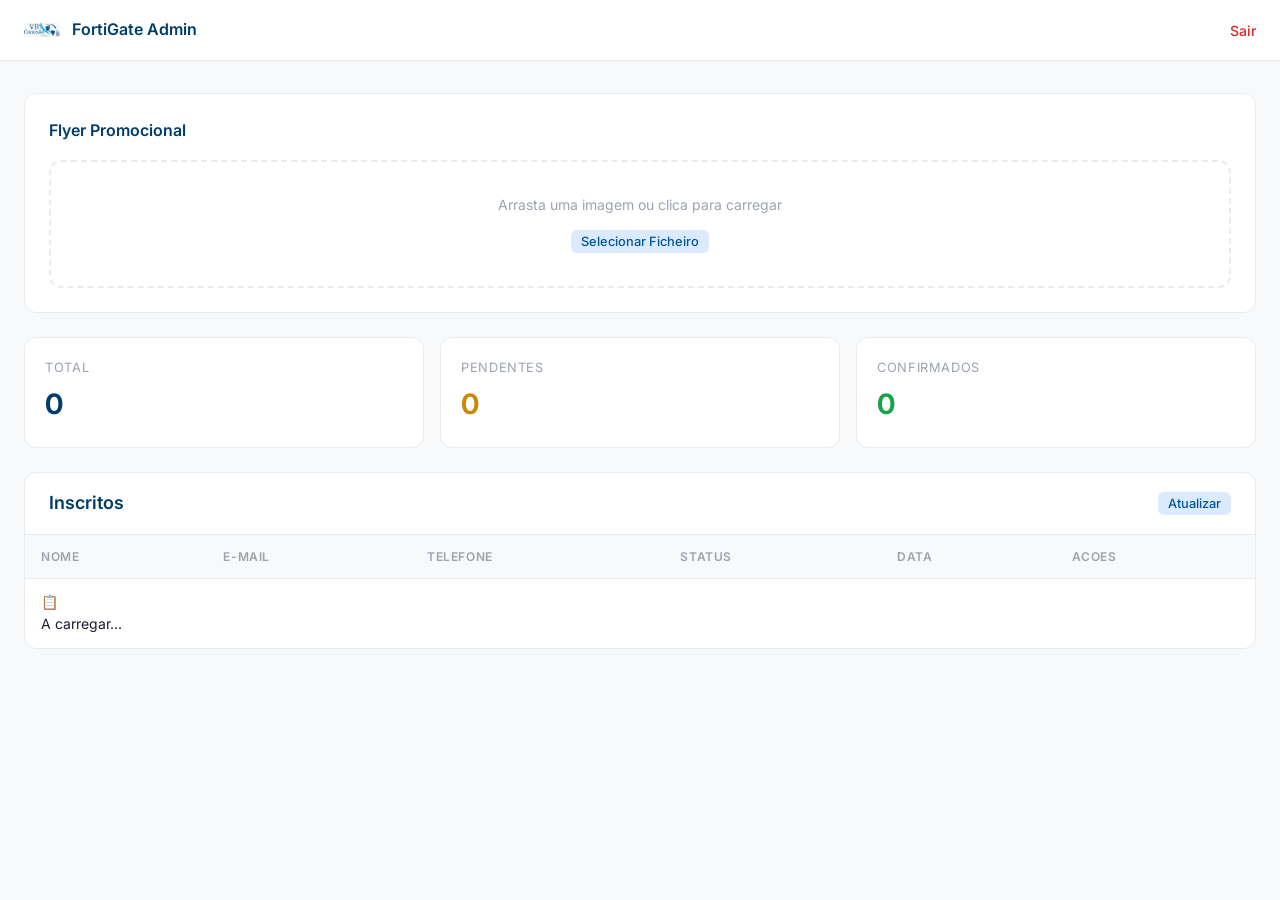
==== admin/index.html @ 6fc7e9ee "meu primeiro commut" ====
<!DOCTYPE html>
<html lang="pt">
<head>
  <meta charset="UTF-8" />
  <meta name="viewport" content="width=device-width, initial-scale=1.0" />
  <title>Admin - FortiGate Experience</title>
  <link rel="icon" type="image/svg+xml" href="/public/favicon.svg" />
  <link rel="preconnect" href="https://fonts.googleapis.com" />
  <link rel="preconnect" href="https://fonts.gstatic.com" crossorigin />
  <link href="https://fonts.googleapis.com/css2?family=Inter:wght@400;500;600;700;800&display=swap" rel="stylesheet" />
  <link rel="stylesheet" href="../style.css" />
  <link rel="stylesheet" href="../admin-style.css" />
</head>
<body>
  <div class="admin-layout">
    <!-- Top Bar -->
    <header class="admin-topbar">
      <a href="../index.html" class="admin-topbar-brand">
        <img src="../public/logotipo/vbc.logo.jpeg" alt="VB Conexao" class="admin-topbar-logo" />
        <span class="admin-topbar-title">FortiGate Admin</span>
      </a>
      <div class="admin-topbar-user">
        <span class="admin-topbar-email" id="user-email"></span>
        <button class="btn-logout" id="btn-logout">Sair</button>
      </div>
    </header>

    <!-- Content -->
    <main class="admin-content">
      <!-- Flyer Manager -->
      <div class="flyer-manager">
        <div class="flyer-manager-title">Flyer Promocional</div>
        <div id="flyer-area">
          <div class="flyer-upload-area" id="flyer-upload">
            <div class="flyer-upload-text">Arrasta uma imagem ou clica para carregar</div>
            <input type="file" id="flyer-input" accept="image/*" style="display:none" />
            <button class="btn-action btn-edit" id="btn-flyer-select">Selecionar Ficheiro</button>
          </div>
          <div class="flyer-preview hidden" id="flyer-preview">
            <img id="flyer-img" src="" alt="Flyer" />
            <div style="margin-top:0.75rem;display:flex;gap:0.5rem;justify-content:center">
              <button class="btn-action btn-edit" id="btn-flyer-replace">Substituir</button>
              <button class="btn-action btn-delete" id="btn-flyer-remove">Remover</button>
            </div>
          </div>
        </div>
      </div>

      <!-- Stats -->
      <div class="stats-grid">
        <div class="stat-card">
          <div class="stat-label">Total</div>
          <div class="stat-value" id="stat-total">0</div>
        </div>
        <div class="stat-card">
          <div class="stat-label">Pendentes</div>
          <div class="stat-value pending" id="stat-pending">0</div>
        </div>
        <div class="stat-card">
          <div class="stat-label">Confirmados</div>
          <div class="stat-value confirmed" id="stat-confirmed">0</div>
        </div>
      </div>

      <!-- Subscribers Table -->
      <div class="table-container">
        <div class="table-header">
          <div class="table-title">Inscritos</div>
          <button class="btn-action btn-edit" id="btn-refresh">Atualizar</button>
        </div>
        <div class="table-scroll">
          <table>
            <thead>
              <tr>
                <th>Nome</th>
                <th>E-mail</th>
                <th>Telefone</th>
                <th>Status</th>
                <th>Data</th>
                <th>Acoes</th>
              </tr>
            </thead>
            <tbody id="subscribers-body">
              <tr><td colspan="6" class="empty-state"><div class="empty-state-icon">&#128203;</div><div>A carregar...</div></td></tr>
            </tbody>
          </table>
        </div>
      </div>
    </main>
  </div>

  <!-- Edit Modal -->
  <div class="modal-overlay hidden" id="edit-modal">
    <div class="modal">
      <div class="modal-title">Editar Inscrito</div>
      <form id="edit-form" novalidate>
        <div class="form-group">
          <label class="form-label" for="edit-nome">Nome</label>
          <input type="text" id="edit-nome" class="form-input" />
        </div>
        <div class="form-group">
          <label class="form-label" for="edit-email">E-mail</label>
          <input type="email" id="edit-email" class="form-input" />
        </div>
        <div class="form-group">
          <label class="form-label" for="edit-telefone">Telefone</label>
          <input type="tel" id="edit-telefone" class="form-input" />
        </div>
        <div class="error-text" id="edit-error"></div>
        <div class="modal-actions">
          <button type="button" class="btn-cancel" id="edit-cancel">Cancelar</button>
          <button type="submit" class="btn-primary" id="edit-save" style="padding:0.5rem 1rem;font-size:0.875rem">Guardar</button>
        </div>
      </form>
    </div>
  </div>

  <!-- Delete Modal -->
  <div class="modal-overlay hidden" id="delete-modal">
    <div class="modal">
      <div class="modal-title">Eliminar Inscrito</div>
      <p style="color:#6b7280;margin-bottom:0.5rem">Tem certeza que deseja eliminar este inscrito?</p>
      <p style="font-weight:600;color:var(--foreground)" id="delete-name"></p>
      <div class="modal-actions">
        <button class="btn-cancel" id="delete-cancel">Cancelar</button>
        <button class="btn-danger" id="delete-confirm">Eliminar</button>
      </div>
    </div>
  </div>

  <script type="module" src="../admin-script.js"></script>
</body>
</html>
---- style.css ----
/* ============================================
   VB Conexao - FortiGate Experience
   Vanilla CSS - Converted from Tailwind
   ============================================ */

/* --- CSS Variables --- */
:root {
  --vbc-blue: #005696;
  --vbc-blue-dark: #003d6b;
  --vbc-turquoise: #00AEEF;
  --vbc-turquoise-dark: #0091c7;
  --vbc-gray-light: #F8F9FA;
  --vbc-gray: #E9ECEF;
  --foreground: #1a1a2e;
  --white: #FFFFFF;
  --green: #16a34a;
  --yellow: #ca8a04;
  --red: #dc2626;
  --font-sans: 'Inter', Arial, Helvetica, sans-serif;
}

/* --- Reset & Base --- */
*,
*::before,
*::after {
  margin: 0;
  padding: 0;
  box-sizing: border-box;
}

html {
  scroll-behavior: smooth;
}

body {
  font-family: var(--font-sans);
  color: var(--foreground);
  background-color: var(--white);
  line-height: 1.6;
  -webkit-font-smoothing: antialiased;
}

a {
  text-decoration: none;
  color: inherit;
}

img {
  max-width: 100%;
  height: auto;
  display: block;
}

button {
  cursor: pointer;
  border: none;
  font-family: inherit;
}

input {
  font-family: inherit;
}

/* --- Header --- */
.header {
  display: flex;
  align-items: center;
  justify-content: space-between;
  padding: 1rem 1.5rem;
  max-width: 1200px;
  margin: 0 auto;
  width: 100%;
}

.header-brand {
  display: flex;
  align-items: center;
  gap: 0.75rem;
}

.header-logo {
  width: 48px;
  height: 48px;
  border-radius: 0.5rem;
  object-fit: contain;
}

.header-title {
  font-size: 1.125rem;
  font-weight: 700;
  color: var(--vbc-blue-dark);
}

.header-admin {
  color: var(--vbc-blue);
  opacity: 0.5;
  transition: opacity 0.2s;
  font-size: 1.5rem;
  display: flex;
  align-items: center;
}

.header-admin:hover {
  opacity: 1;
}

/* --- Hero --- */
.hero {
  min-height: 100vh;
  background: linear-gradient(to bottom right, var(--vbc-gray-light), var(--white), var(--vbc-gray-light));
  display: flex;
  flex-direction: column;
}

.hero-content {
  flex: 1;
  max-width: 1200px;
  margin: 0 auto;
  padding: 2rem 1.5rem 4rem;
  width: 100%;
  display: grid;
  grid-template-columns: 1fr;
  gap: 3rem;
  align-items: center;
}

@media (min-width: 1024px) {
  .hero-content {
    grid-template-columns: 1fr 1fr;
    padding-top: 3rem;
  }
}

/* --- Badge --- */
.badge {
  display: inline-flex;
  align-items: center;
  gap: 0.5rem;
  background-color: var(--white);
  border: 1px solid var(--vbc-gray);
  border-radius: 9999px;
  padding: 0.375rem 1rem;
  font-size: 0.875rem;
  font-weight: 500;
  color: var(--vbc-blue);
  margin-bottom: 1.5rem;
}

.badge-dot {
  width: 8px;
  height: 8px;
  border-radius: 50%;
  background-color: var(--vbc-turquoise);
  animation: pulse 2s infinite;
}

@keyframes pulse {
  0%, 100% { opacity: 1; transform: scale(1); }
  50% { opacity: 0.5; transform: scale(1.2); }
}

/* --- Hero Text --- */
.hero-title {
  font-size: 2.25rem;
  font-weight: 800;
  line-height: 1.1;
  color: var(--vbc-blue-dark);
  margin-bottom: 1.25rem;
}

.hero-title .accent {
  color: var(--vbc-turquoise);
}

@media (min-width: 640px) {
  .hero-title { font-size: 3rem; }
}

@media (min-width: 1024px) {
  .hero-title { font-size: 3.75rem; }
}

.hero-description {
  font-size: 1.125rem;
  color: #6b7280;
  margin-bottom: 2rem;
  max-width: 540px;
  line-height: 1.7;
}

/* --- Event Details Grid --- */
.event-grid {
  display: grid;
  grid-template-columns: 1fr 1fr;
  gap: 0.75rem;
  margin-bottom: 2rem;
}

@media (min-width: 640px) {
  .event-grid {
    grid-template-columns: repeat(4, 1fr);
  }
}

.event-card {
  background-color: var(--white);
  border: 1px solid var(--vbc-gray);
  border-radius: 0.75rem;
  padding: 1rem;
  display: flex;
  flex-direction: column;
  align-items: center;
  gap: 0.5rem;
  transition: border-color 0.2s;
}

.event-card:hover {
  border-color: rgba(0, 174, 239, 0.4);
}

.event-card-icon {
  color: var(--vbc-blue);
  font-size: 1.25rem;
}

.event-card-label {
  font-size: 0.75rem;
  color: #9ca3af;
  text-transform: uppercase;
  letter-spacing: 0.05em;
}

.event-card-value {
  font-size: 0.875rem;
  font-weight: 600;
  color: var(--vbc-blue-dark);
  text-align: center;
}

/* --- Countdown --- */
.countdown {
  display: flex;
  gap: 0.75rem;
  margin-bottom: 2rem;
}

.countdown-block {
  background-color: var(--white);
  border-radius: 0.5rem;
  padding: 0.5rem 0.75rem;
  border: 1px solid var(--vbc-gray);
  box-shadow: 0 1px 2px rgba(0, 0, 0, 0.05);
  text-align: center;
  min-width: 60px;
}

@media (min-width: 640px) {
  .countdown-block {
    padding: 0.625rem 1rem;
  }
}

.countdown-value {
  font-size: 1.25rem;
  font-weight: 700;
  color: var(--vbc-blue);
  font-variant-numeric: tabular-nums;
}

@media (min-width: 640px) {
  .countdown-value { font-size: 1.5rem; }
}

.countdown-label {
  font-size: 0.625rem;
  color: #9ca3af;
  text-transform: uppercase;
  letter-spacing: 0.05em;
}

@media (min-width: 640px) {
  .countdown-label { font-size: 0.75rem; }
}

/* --- CTA Button --- */
.btn-primary {
  display: inline-flex;
  align-items: center;
  gap: 0.5rem;
  background-color: var(--vbc-blue);
  color: var(--white);
  font-weight: 600;
  padding: 0.75rem 1.5rem;
  border-radius: 0.5rem;
  box-shadow: 0 10px 15px -3px rgba(0, 86, 150, 0.25);
  transition: background-color 0.2s;
  font-size: 1rem;
}

.btn-primary:hover {
  background-color: var(--vbc-blue-dark);
}

/* --- Flyer --- */
.flyer-container {
  display: flex;
  justify-content: center;
  align-items: center;
}

.flyer-img {
  border-radius: 0.75rem;
  overflow: hidden;
  border: 1px solid var(--vbc-gray);
  box-shadow: 0 1px 3px rgba(0, 0, 0, 0.1);
  width: 100%;
  max-width: 24rem;
}

/* --- Registration Section --- */
.section-register {
  padding: 4rem 1.5rem;
  background-color: var(--vbc-gray-light);
  scroll-margin-top: 5rem;
}

.register-container {
  max-width: 42rem;
  margin: 0 auto;
}

.section-title {
  font-size: 1.875rem;
  font-weight: 700;
  text-align: center;
  color: var(--vbc-blue-dark);
  margin-bottom: 0.5rem;
}

.section-title .accent {
  color: var(--vbc-turquoise);
}

.section-subtitle {
  text-align: center;
  color: #9ca3af;
  margin-bottom: 2rem;
}

.register-card {
  background-color: var(--white);
  border-radius: 1rem;
  border: 1px solid var(--vbc-gray);
  padding: 2rem;
  box-shadow: 0 1px 2px rgba(0, 0, 0, 0.05);
}

@media (min-width: 640px) {
  .register-card { padding: 2rem; }
}

/* --- Form --- */
.form-group {
  margin-bottom: 1.25rem;
}

.form-label {
  display: block;
  font-size: 0.875rem;
  font-weight: 600;
  color: var(--foreground);
  margin-bottom: 0.5rem;
}

.form-input {
  width: 100%;
  padding: 0.75rem 1rem;
  border-radius: 0.5rem;
  background-color: var(--white);
  border: 1px solid var(--vbc-gray);
  color: var(--foreground);
  font-size: 1rem;
  transition: border-color 0.2s, box-shadow 0.2s;
  outline: none;
}

.form-input::placeholder {
  color: #9ca3af;
}

.form-input:focus {
  border-color: var(--vbc-turquoise);
  box-shadow: 0 0 0 3px rgba(0, 174, 239, 0.15);
}

.form-error {
  border-color: var(--red) !important;
}

.error-text {
  color: var(--red);
  font-size: 0.8rem;
  margin-top: 0.25rem;
}

.btn-submit {
  width: 100%;
  background-color: var(--vbc-blue);
  color: var(--white);
  font-weight: 600;
  padding: 0.875rem;
  border-radius: 0.5rem;
  font-size: 1.125rem;
  transition: background-color 0.2s;
  margin-top: 0.5rem;
}

.btn-submit:hover {
  background-color: var(--vbc-blue-dark);
}

.btn-submit:disabled {
  opacity: 0.6;
  cursor: not-allowed;
}

/* --- Success State --- */
.success-message {
  text-align: center;
  padding: 2rem 0;
}

.success-icon {
  width: 64px;
  height: 64px;
  border-radius: 50%;
  background-color: #dcfce7;
  display: flex;
  align-items: center;
  justify-content: center;
  margin: 0 auto 1rem;
  font-size: 2rem;
  color: var(--green);
}

.success-title {
  font-size: 1.5rem;
  font-weight: 700;
  color: var(--vbc-blue-dark);
  margin-bottom: 0.5rem;
}

.success-text {
  color: #6b7280;
  margin-bottom: 1.5rem;
}

.btn-secondary {
  display: inline-flex;
  align-items: center;
  gap: 0.5rem;
  color: var(--vbc-blue);
  font-weight: 600;
  padding: 0.5rem 1rem;
  border-radius: 0.5rem;
  border: 1px solid var(--vbc-gray);
  background-color: var(--white);
  transition: background-color 0.2s;
}

.btn-secondary:hover {
  background-color: var(--vbc-gray-light);
}

/* --- Footer --- */
.footer {
  border-top: 1px solid var(--vbc-gray);
  background-color: var(--vbc-gray-light);
  padding: 2.5rem 1.5rem;
  text-align: center;
}

.footer-inner {
  max-width: 1200px;
  margin: 0 auto;
  display: flex;
  flex-direction: column;
  align-items: center;
  gap: 1rem;
}

@media (min-width: 640px) {
  .footer-inner {
    flex-direction: row;
    justify-content: space-between;
  }
}

.footer-brand {
  display: flex;
  align-items: center;
  gap: 0.75rem;
}

.footer-logo {
  width: 40px;
  height: 40px;
  border-radius: 0.5rem;
  object-fit: contain;
}

.footer-text {
  font-size: 0.875rem;
  color: #6b7280;
}

.footer-credit {
  font-size: 0.8rem;
  color: #9ca3af;
}

/* --- Utilities --- */
.hidden {
  display: none !important;
}
---- admin-style.css ----
/* ============================================
   VB Conexao - Admin Panel Styles
   ============================================ */

/* --- Admin Login --- */
.admin-login {
  min-height: 100vh;
  display: flex;
  align-items: center;
  justify-content: center;
  background-color: var(--vbc-gray-light);
  padding: 1.5rem;
}

.login-card {
  background-color: var(--white);
  border-radius: 1rem;
  border: 1px solid var(--vbc-gray);
  padding: 2.5rem;
  width: 100%;
  max-width: 24rem;
  box-shadow: 0 4px 6px rgba(0, 0, 0, 0.05);
  text-align: center;
}

.login-logo {
  width: 56px;
  height: 56px;
  border-radius: 0.5rem;
  object-fit: contain;
  margin: 0 auto 1rem;
}

.login-title {
  font-size: 1.5rem;
  font-weight: 700;
  color: var(--vbc-blue-dark);
  margin-bottom: 0.25rem;
}

.login-subtitle {
  font-size: 0.875rem;
  color: #9ca3af;
  margin-bottom: 2rem;
}

/* --- Admin Layout --- */
.admin-layout {
  min-height: 100vh;
  background-color: var(--vbc-gray-light);
}

.admin-topbar {
  background-color: var(--white);
  border-bottom: 1px solid var(--vbc-gray);
  padding: 0.75rem 1.5rem;
  display: flex;
  align-items: center;
  justify-content: space-between;
  position: sticky;
  top: 0;
  z-index: 40;
}

.admin-topbar-brand {
  display: flex;
  align-items: center;
  gap: 0.75rem;
}

.admin-topbar-logo {
  width: 36px;
  height: 36px;
  border-radius: 0.5rem;
  object-fit: contain;
}

.admin-topbar-title {
  font-weight: 600;
  color: var(--vbc-blue-dark);
}

.admin-topbar-user {
  display: flex;
  align-items: center;
  gap: 1rem;
}

.admin-topbar-email {
  font-size: 0.875rem;
  color: #6b7280;
}

.btn-logout {
  font-size: 0.875rem;
  color: var(--red);
  background: none;
  font-weight: 500;
  transition: opacity 0.2s;
}

.btn-logout:hover {
  opacity: 0.7;
}

/* --- Admin Content --- */
.admin-content {
  max-width: 80rem;
  margin: 0 auto;
  padding: 2rem 1.5rem;
}

/* --- Flyer Manager --- */
.flyer-manager {
  background-color: var(--white);
  border: 1px solid var(--vbc-gray);
  border-radius: 0.75rem;
  padding: 1.5rem;
  margin-bottom: 1.5rem;
}

.flyer-manager-title {
  font-size: 1rem;
  font-weight: 600;
  color: var(--vbc-blue-dark);
  margin-bottom: 1rem;
}

.flyer-upload-area {
  border: 2px dashed var(--vbc-gray);
  border-radius: 0.75rem;
  padding: 2rem;
  text-align: center;
  transition: border-color 0.2s;
  cursor: pointer;
}

.flyer-upload-area:hover {
  border-color: var(--vbc-turquoise);
}

.flyer-upload-text {
  color: #9ca3af;
  font-size: 0.875rem;
  margin-bottom: 0.75rem;
}

.flyer-preview {
  position: relative;
  display: inline-block;
}

.flyer-preview img {
  border-radius: 0.5rem;
  max-height: 200px;
}

.btn-flyer-remove {
  position: absolute;
  top: 0.5rem;
  right: 0.5rem;
  background-color: var(--red);
  color: var(--white);
  width: 28px;
  height: 28px;
  border-radius: 50%;
  display: flex;
  align-items: center;
  justify-content: center;
  font-size: 1rem;
  transition: opacity 0.2s;
}

.btn-flyer-remove:hover {
  opacity: 0.8;
}

/* --- Stats Grid --- */
.stats-grid {
  display: grid;
  grid-template-columns: 1fr;
  gap: 1rem;
  margin-bottom: 1.5rem;
}

@media (min-width: 640px) {
  .stats-grid { grid-template-columns: repeat(3, 1fr); }
}

.stat-card {
  background-color: var(--white);
  border: 1px solid var(--vbc-gray);
  border-radius: 0.75rem;
  padding: 1.25rem;
}

.stat-label {
  font-size: 0.8rem;
  color: #9ca3af;
  text-transform: uppercase;
  letter-spacing: 0.05em;
  margin-bottom: 0.25rem;
}

.stat-value {
  font-size: 1.75rem;
  font-weight: 700;
  color: var(--vbc-blue-dark);
}

.stat-value.pending { color: var(--yellow); }
.stat-value.confirmed { color: var(--green); }

/* --- Table --- */
.table-container {
  background-color: var(--white);
  border: 1px solid var(--vbc-gray);
  border-radius: 0.75rem;
  overflow: hidden;
}

.table-header {
  padding: 1rem 1.5rem;
  border-bottom: 1px solid var(--vbc-gray);
  display: flex;
  align-items: center;
  justify-content: space-between;
}

.table-title {
  font-size: 1.125rem;
  font-weight: 600;
  color: var(--vbc-blue-dark);
}

.table-scroll {
  overflow-x: auto;
}

table {
  width: 100%;
  border-collapse: collapse;
}

th {
  text-align: left;
  padding: 0.75rem 1rem;
  font-size: 0.75rem;
  font-weight: 600;
  color: #9ca3af;
  text-transform: uppercase;
  letter-spacing: 0.05em;
  border-bottom: 1px solid var(--vbc-gray);
  background-color: var(--vbc-gray-light);
  white-space: nowrap;
}

td {
  padding: 0.75rem 1rem;
  font-size: 0.875rem;
  border-bottom: 1px solid var(--vbc-gray);
  color: var(--foreground);
}

tr:last-child td {
  border-bottom: none;
}

tr:hover td {
  background-color: rgba(0, 174, 239, 0.03);
}

/* --- Status Badges --- */
.status-badge {
  display: inline-flex;
  align-items: center;
  padding: 0.125rem 0.625rem;
  border-radius: 9999px;
  font-size: 0.75rem;
  font-weight: 600;
}

.status-pending {
  background-color: #fef9c3;
  color: var(--yellow);
}

.status-confirmed {
  background-color: #dcfce7;
  color: var(--green);
}

/* --- Table Actions --- */
.actions {
  display: flex;
  gap: 0.5rem;
  flex-wrap: wrap;
}

.btn-action {
  font-size: 0.8rem;
  font-weight: 500;
  padding: 0.25rem 0.625rem;
  border-radius: 0.375rem;
  transition: background-color 0.2s;
}

.btn-confirm {
  background-color: #dcfce7;
  color: var(--green);
}

.btn-confirm:hover {
  background-color: #bbf7d0;
}

.btn-edit {
  background-color: #dbeafe;
  color: var(--vbc-blue);
}

.btn-edit:hover {
  background-color: #bfdbfe;
}

.btn-delete {
  background-color: #fee2e2;
  color: var(--red);
}

.btn-delete:hover {
  background-color: #fecaca;
}

/* --- Modals --- */
.modal-overlay {
  position: fixed;
  inset: 0;
  z-index: 50;
  background-color: rgba(0, 0, 0, 0.4);
  backdrop-filter: blur(4px);
  display: flex;
  align-items: center;
  justify-content: center;
  padding: 1rem;
}

.modal {
  background-color: var(--white);
  border-radius: 1rem;
  padding: 2rem;
  width: 100%;
  max-width: 28rem;
  box-shadow: 0 20px 25px rgba(0, 0, 0, 0.1);
}

.modal-title {
  font-size: 1.25rem;
  font-weight: 700;
  color: var(--vbc-blue-dark);
  margin-bottom: 1.5rem;
}

.modal-actions {
  display: flex;
  gap: 0.75rem;
  justify-content: flex-end;
  margin-top: 1.5rem;
}

.btn-cancel {
  padding: 0.5rem 1rem;
  border-radius: 0.5rem;
  border: 1px solid var(--vbc-gray);
  color: #6b7280;
  background-color: var(--white);
  font-weight: 500;
  transition: background-color 0.2s;
}

.btn-cancel:hover {
  background-color: var(--vbc-gray-light);
}

.btn-danger {
  padding: 0.5rem 1rem;
  border-radius: 0.5rem;
  background-color: var(--red);
  color: var(--white);
  font-weight: 600;
  transition: opacity 0.2s;
}

.btn-danger:hover {
  opacity: 0.9;
}
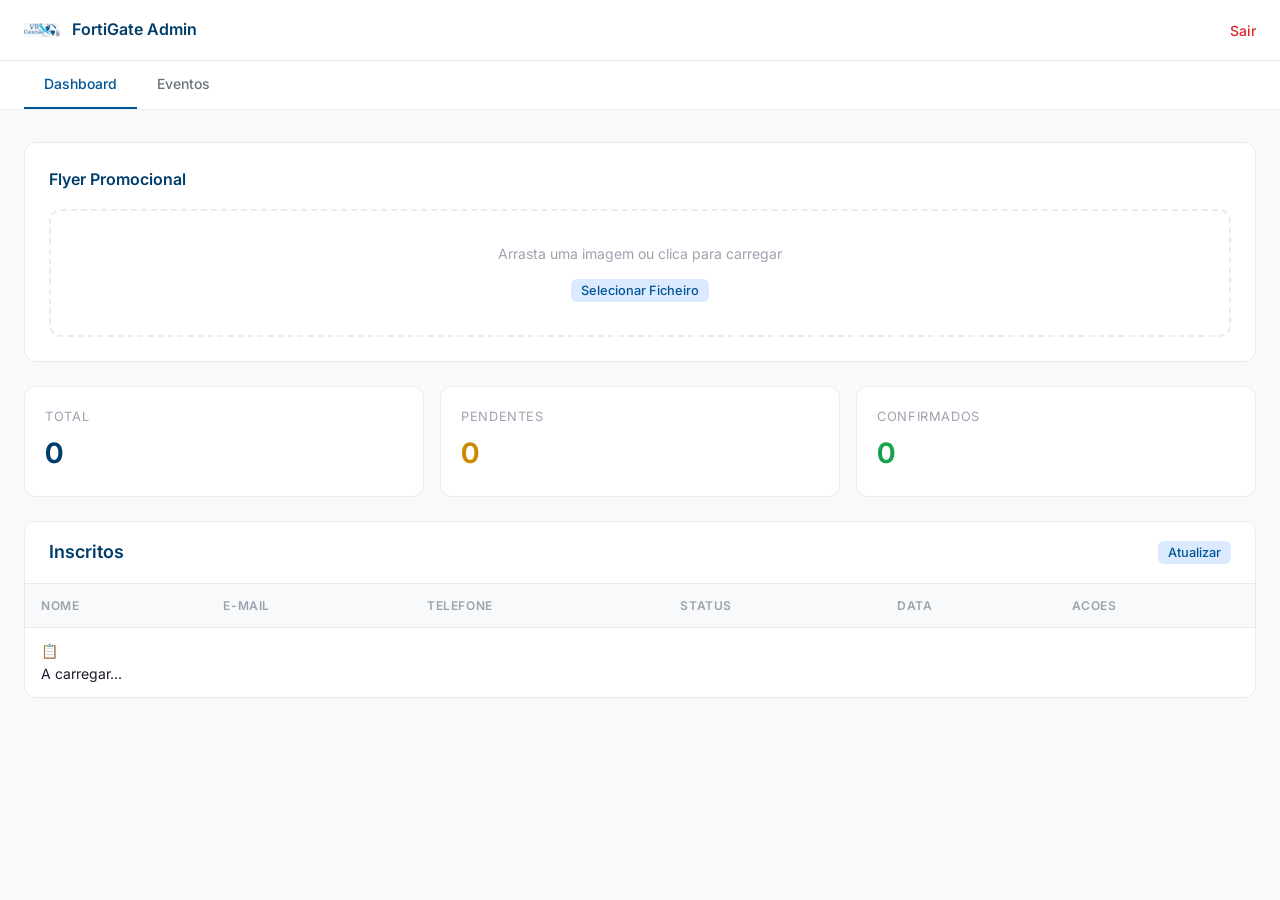
==== commit 0fb7fa80: "feito" ====
--- a/admin/index.html
+++ b/admin/index.html
@@ -24,6 +24,12 @@
         <button class="btn-logout" id="btn-logout">Sair</button>
       </div>
     </header>
+
+    <!-- Nav Menu -->
+    <nav class="admin-nav">
+      <a href="index.html" class="admin-nav-link active">Dashboard</a>
+      <a href="events.html" class="admin-nav-link">Eventos</a>
+    </nav>
 
     <!-- Content -->
     <main class="admin-content">
--- a/admin-style.css
+++ b/admin-style.css
@@ -48,6 +48,33 @@
 .admin-layout {
   min-height: 100vh;
   background-color: var(--vbc-gray-light);
+}
+
+/* --- Admin Nav --- */
+.admin-nav {
+  background-color: var(--white);
+  border-bottom: 1px solid var(--vbc-gray);
+  padding: 0 1.5rem;
+  display: flex;
+  gap: 0;
+}
+
+.admin-nav-link {
+  padding: 0.75rem 1.25rem;
+  font-size: 0.875rem;
+  font-weight: 500;
+  color: #6b7280;
+  border-bottom: 2px solid transparent;
+  transition: color 0.2s, border-color 0.2s;
+}
+
+.admin-nav-link:hover {
+  color: var(--vbc-blue);
+}
+
+.admin-nav-link.active {
+  color: var(--vbc-blue);
+  border-bottom-color: var(--vbc-blue);
 }
 
 .admin-topbar {
@@ -175,6 +202,28 @@
   opacity: 0.8;
 }
 
+/* --- Event Details Form --- */
+.event-form-grid {
+  display: grid;
+  grid-template-columns: 1fr;
+  gap: 1rem;
+}
+
+@media (min-width: 640px) {
+  .event-form-grid { grid-template-columns: 1fr 1fr; }
+}
+
+.event-form-grid textarea.form-input {
+  resize: vertical;
+  min-height: 60px;
+}
+
+.form-hint {
+  font-size: 0.75rem;
+  color: #9ca3af;
+  margin-top: 0.25rem;
+}
+
 /* --- Stats Grid --- */
 .stats-grid {
   display: grid;
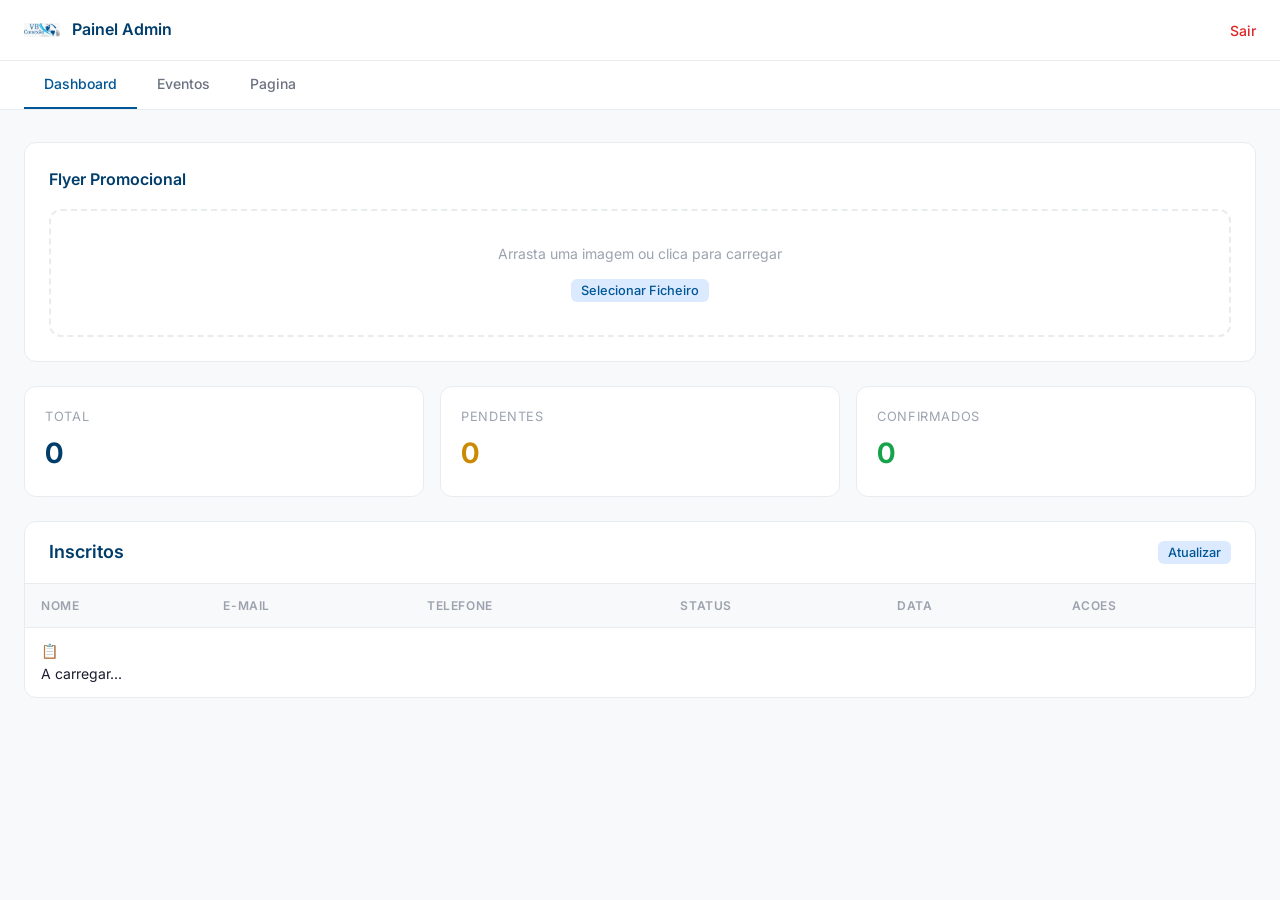
==== commit 0ff408b0: "24" ====
--- a/admin/index.html
+++ b/admin/index.html
@@ -16,8 +16,8 @@
     <!-- Top Bar -->
     <header class="admin-topbar">
       <a href="../index.html" class="admin-topbar-brand">
-        <img src="../public/logotipo/vbc.logo.jpeg" alt="VB Conexao" class="admin-topbar-logo" />
-        <span class="admin-topbar-title">FortiGate Admin</span>
+        <img src="../public/logotipo/vbc.logo.jpeg" alt="VB Conexao" class="admin-topbar-logo site-logo" />
+        <span class="admin-topbar-title">Painel Admin</span>
       </a>
       <div class="admin-topbar-user">
         <span class="admin-topbar-email" id="user-email"></span>
@@ -29,6 +29,7 @@
     <nav class="admin-nav">
       <a href="index.html" class="admin-nav-link active">Dashboard</a>
       <a href="events.html" class="admin-nav-link">Eventos</a>
+      <a href="page.html" class="admin-nav-link">Pagina</a>
     </nav>
 
     <!-- Content -->
@@ -135,5 +136,6 @@
   </div>
 
   <script type="module" src="../admin-script.js"></script>
+  <script type="module" src="../site-settings.js"></script>
 </body>
 </html>
--- a/style.css
+++ b/style.css
@@ -79,8 +79,8 @@
 }
 
 .header-logo {
-  width: 48px;
-  height: 48px;
+  width: 100px;
+  height: 100px;
   border-radius: 0.5rem;
   object-fit: contain;
 }
@@ -492,7 +492,7 @@
 @media (min-width: 640px) {
   .footer-inner {
     flex-direction: row;
-    justify-content: space-between;
+    justify-content: center;
   }
 }
 
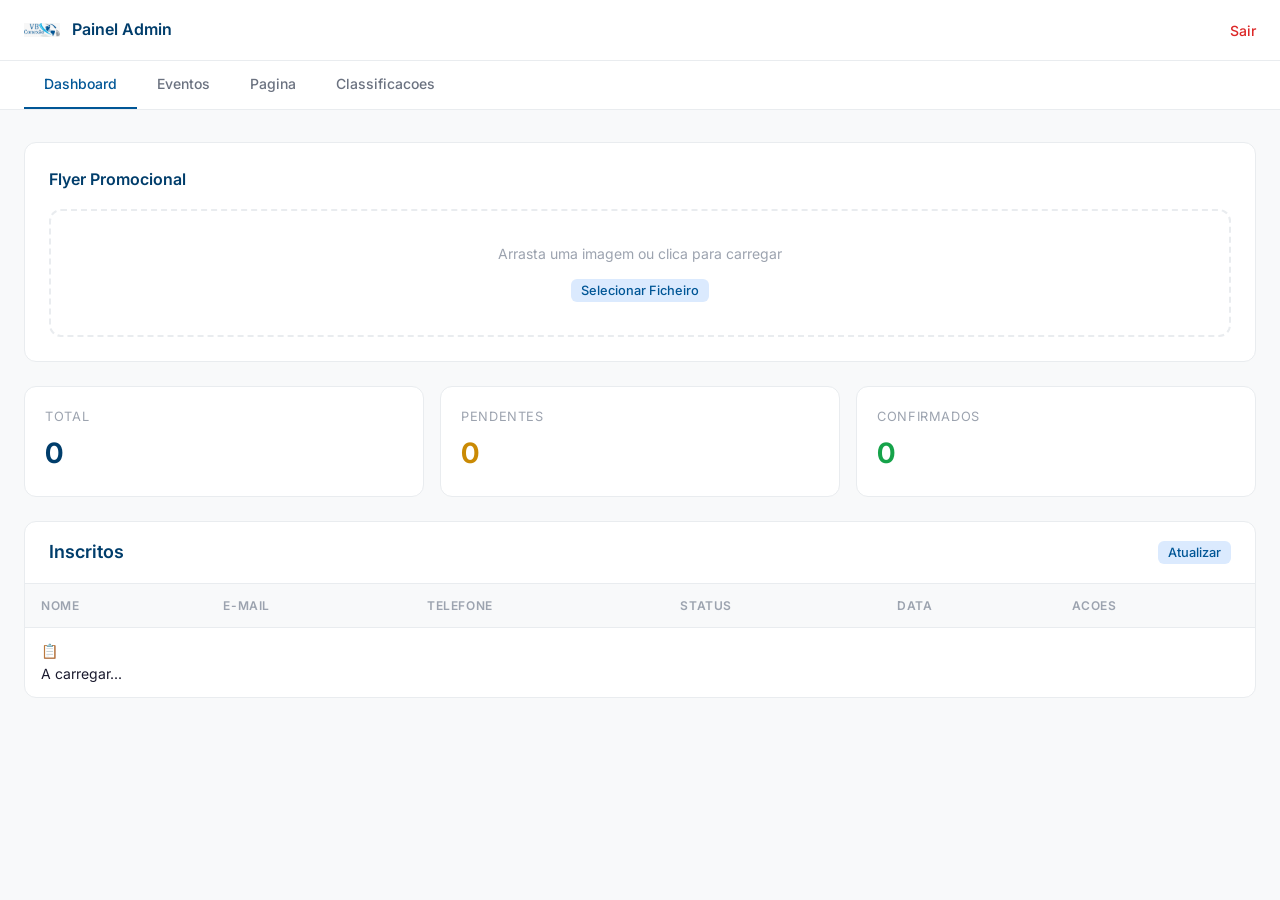
==== commit 946edfcc: "vb" ====
--- a/admin/index.html
+++ b/admin/index.html
@@ -30,6 +30,7 @@
       <a href="index.html" class="admin-nav-link active">Dashboard</a>
       <a href="events.html" class="admin-nav-link">Eventos</a>
       <a href="page.html" class="admin-nav-link">Pagina</a>
+      <a href="classificacoes.html" class="admin-nav-link">Classificacoes</a>
     </nav>
 
     <!-- Content -->
--- a/style.css
+++ b/style.css
@@ -283,6 +283,12 @@
 }
 
 /* --- CTA Button --- */
+.cta-group {
+  display: flex;
+  flex-wrap: wrap;
+  gap: 0.75rem;
+}
+
 .btn-primary {
   display: inline-flex;
   align-items: center;
@@ -299,6 +305,11 @@
 
 .btn-primary:hover {
   background-color: var(--vbc-blue-dark);
+}
+
+.cta-feedback {
+  font-size: 1rem;
+  padding: 0.75rem 1.5rem;
 }
 
 /* --- Flyer --- */
